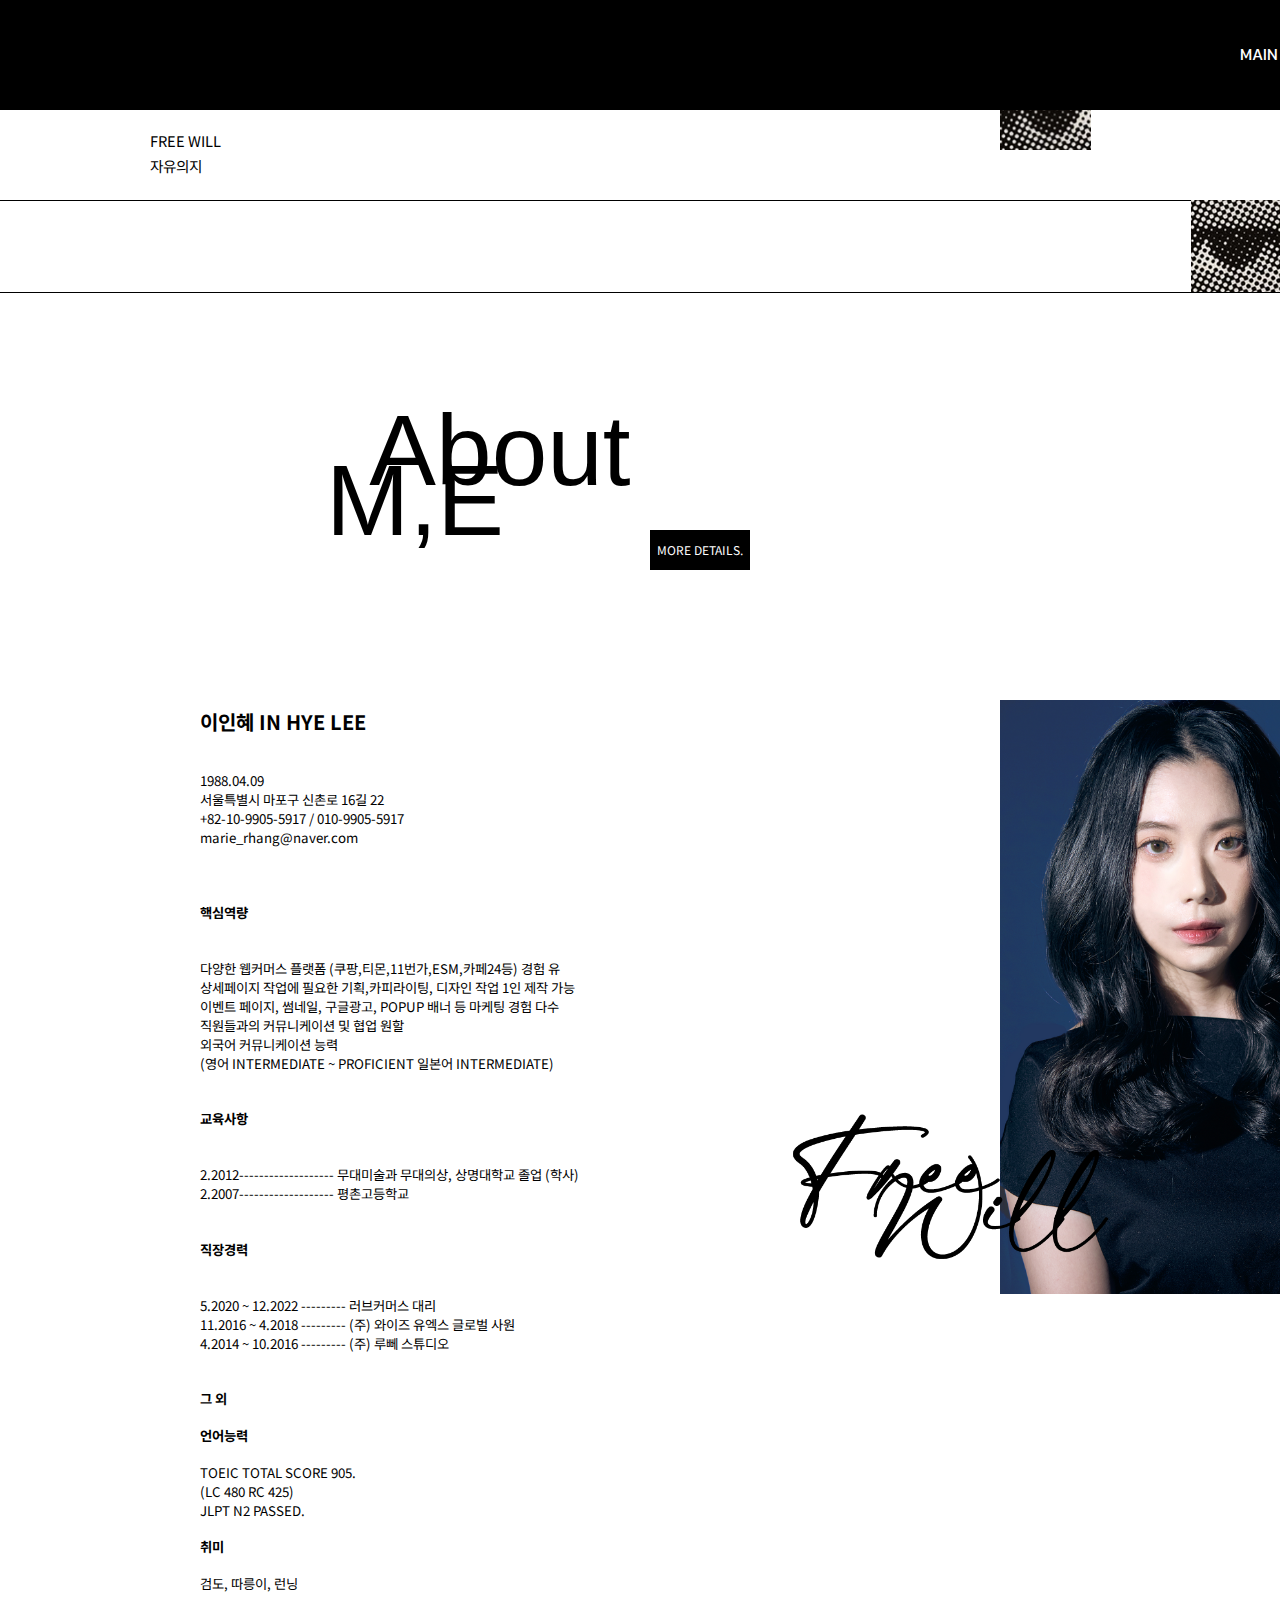
==== me.html @ fb74b756 "vb" ====
<!DOCTYPE html>
<html lang="en">
<head>
    <meta charset="UTF-8">
    <meta name="viewport" content="width=device-width, initial-scale=1.0">
    <title>ㅈㅇㅇㅈ</title>

    
    <style>
        html,body {
         position: relative;
         height: 100%;
         margin: 0;
         padding: 0;
         box-sizing: border-box;
         font-size: 10pt;
         text-decoration: none;
         font-family: "Noto Sans KR", sans-serif;
     }
 
         ul li {
             list-style: none;
         }
         a {
             text-decoration: none;
         }
         
         
 
     
       </style>
 
       
 
     <!-------noto 폰트 --------->
     <link href="https://fonts.cdnfonts.com/css/verdana" rel="stylesheet">
                
     
     <link rel="preconnect" href="https://fonts.googleapis.com">
     <link rel="preconnect" href="https://fonts.gstatic.com" crossorigin>
     <link href="https://fonts.googleapis.com/css2?family=Noto+Sans+KR:wght@100..900&display=swap" rel="stylesheet">
 
 
     <link rel="preconnect" href="https://fonts.googleapis.com">
     <link rel="preconnect" href="https://fonts.gstatic.com" crossorigin>
     <link href="https://fonts.googleapis.com/css2?family=Kanit:ital,wght@0,100;0,200;0,300;0,400;0,500;0,600;0,700;0,800;0,900;1,100;1,200;1,300;1,400;1,500;1,600;1,700;1,800;1,900&family=Noto+Sans+KR:wght@100..900&display=swap" rel="stylesheet">
 
     <!------- 제이쿼리 --------->
     
     <script src="https://code.jquery.com/jquery-3.7.1.slim.min.js" integrity="sha256-kmHvs0B+OpCW5GVHUNjv9rOmY0IvSIRcf7zGUDTDQM8=" crossorigin="anonymous"></script>
     <script src="https://code.jquery.com/jquery-3.7.1.slim.js" integrity="sha256-UgvvN8vBkgO0luPSUl2s8TIlOSYRoGFAX4jlCIm9Adc=" crossorigin="anonymous"></script>
     <script src="https://code.jquery.com/jquery-3.7.1.min.js" integrity="sha256-/JqT3SQfawRcv/BIHPThkBvs0OEvtFFmqPF/lYI/Cxo=" crossorigin="anonymous"></script>
     <script src="https://code.jquery.com/jquery-3.7.1.js" integrity="sha256-eKhayi8LEQwp4NKxN+CfCh+3qOVUtJn3QNZ0TciWLP4=" crossorigin="anonymous"></script>
     
     
 
     <link rel="stylesheet" href="https://cdn.jsdelivr.net/npm/swiper@11/swiper-bundle.min.css" />
     <link rel="stylesheet" href="./index.css"></style>
     <link rel="stylesheet" href="./me.css"></style>
</head>
<body>
    <!--------------상단메뉴---------------->
  <div class="top_header_wrap"> <a name="top"></a>
    <ul class="top_header_inner">
        <a href="./index.html"> <li>MAIN</li> </a>
        <a href="./me.html"><li class="me_hover"> M, E
          <li> <div class="me_line">&nbsp;</div> </li>
        </li>
        </a>
        <a href="./works.html">
          <li> WORKS </li>
        </a>
        <a href="contact.html">
          <li> CONTACT </li>
        </a>
    </ul>
  </div>
  <!--------------상단이미지---------------->
  <div class="main">
    <div class="main_box">
        <img id="main_box_01" src="./img/92x92_1.jpg">  
        <img id="main_box_02" src="./img/92x92_2.jpg">
    </div>
    <div class="main_box2">
      <img src="./img/92x92_3.jpg">  
    </div>
    <div class="main_txt">
        <p> FREE WILL </p>
        <p> 자유의지 </p>
    </div>
  </div>
  <div class="main main_02">
    <div class="main_txt main_txt_02">
        <p class="title_txt"> PROFILE + RESUME </p>
    </div>
  </div>
  <!----------------메인프로필----------------->
  <div class="profile_wrap">
      <div class="profile_left">
        <div class="profile_title">
          <h2> About </h2>
          <h2> M,E </h2>
        </div>
        <div class="more_detail">
          MORE DETAILS.
        </div>
        <div class="profile_txt">
          <div>
            <h2>이인혜 IN HYE LEE</h2><br>
            1988.04.09 <br>
            서울특별시 마포구 신촌로 16길 22<br>
            +82-10-9905-5917 / 010-9905-5917 <br>
            marie_rhang@naver.com <br>
            <br><br>
            <h4> 핵심역량 </h4><br>
            다양한 웹커머스 플랫폼 (쿠팡,티몬,11번가,ESM,카페24등) 경험 유<br>
            상세페이지 작업에 필요한 기획,카피라이팅, 디자인 작업 1인 제작 가능<br>
            이벤트 페이지, 썸네일, 구글광고, POPUP 배너 등 마케팅 경험 다수 <br>
            직원들과의 커뮤니케이션 및 협업 원할<br>
            외국어 커뮤니케이션 능력 <br>
            (영어 INTERMEDIATE ~ PROFICIENT 일본어 INTERMEDIATE) <br><br>
            <h4> 교육사항 </h4><br>
            2.2012------------------- 무대미술과 무대의상, 상명대학교 졸업 (학사) <br>
            2.2007------------------- 평촌고등학교<br><br>
            <h4> 직장경력 </h4><br>
            5.2020 ~ 12.2022 --------- 러브커머스 대리 <br>
            11.2016 ~ 4.2018 --------- (주) 와이즈 유엑스 글로벌 사원 <br>
            4.2014 ~ 10.2016 --------- (주) 루뻬 스튜디오 <br><br>

            <h4> 그 외 </h4>
            <h4> 언어능력</h4> TOEIC TOTAL SCORE 905.<br>
            (LC 480 RC 425)<br>
            JLPT N2 PASSED.
            <h4> 취미 </h4> 검도, 따릉이, 런닝 <br>
          </div>
        </div>
      </div>
      <div class="profile_right">
        <div class="profile_pic">
          <img id='profile_logo' src="./img/freewill.png">
          <img src="./img/031330230.jpg" width="400px">
        </div>
      </div>

  </div>
  
 <script>
  
  $(document).ready(function(){
    $("#main_box_01").animate({
      top:"50px"
    },1000,"swing");
  });
$(document).ready(function(){
  $(".title_txt").animate({
    left:"1200px"
  },2000,"swing");
});


  $(".more_detail").click(function(){
    window.open("./img/resume.jpg","_blank","width=800","height=2784");
  });



 </script>
</body>
</html>
---- index.css ----
:root {
    --swiper-theme-color : purple;
    --swiper-pagination-color : rgb(28, 26, 26);
    --swiper-pagination-bullet-width : 12px;
    --swiper-pagination-bullet-height : 12px;
    --swiper-pagination-bullet-inactive-color : #ebdfdf;
    --swiper-pagination-bullet-border : 2px solid #332d2d;
    --swiper-pagination-bullet-vertical-gap: 10px;
}
    /*---------------------------상단메뉴------------------------*/
    
    .top_header_wrap {
        position: absolute;
        display: flex fixed;
        width: 100%;
        height: 110px;
        text-decoration: none;
        background: black;
        color: white;
        z-index: 999;
    }
        .top_header_inner {
            display: flex;
            flex-flow: row nowrap;
            width: 500px;
            height: 75px;
            top:0px;
            margin-left: 1200px;
            color: white;
            font-family: "Kanit", sans-serif;
            font-size: 1.2rem;
            align-items: center;
            justify-content: space-between;
            cursor: pointer;
            /* background: yellow; */
        }
            .top_header_inner > a > li{
                text-decoration: none;
                color: white;
            }
            .top_header_inner > a:hover {
                border-bottom: 1px solid white;
                transition: all 1s;
            }
            .top_header_inner > li:nth-child(2) {
                margin-right: 50px;
            
            }

                .me_line {
                    position: relative;
                    display: flex;
                    top:0px;
                    right: 70px;
                    width: 0px;
                    height: 1px;
                    background: #fff;
                    animation-name: line;
                    animation-duration: 1.5s;
                    animation-timing-function:ease-in-out;
                    animation-direction: normal;

                } 

                    @keyframes line {
                        0% {
                            transform: translateX(0px);
                        }
                        100% {
                            transform: translateX(130px);
                        }
                    }
                    .me_hover:hover > .me_line{
                        animation: line 1s infinite normal;
                    }

                    

    /*---------------------------스와이퍼------------------------*/

    swiper-container {
        width: 100%;
        height: 100%;
    }

    swiper-slide {
        text-align: center;
        font-size: 18px;
        background: #fff;
        display: flex;
        justify-content: center;
        align-items: center;
    }

    swiper-slide img {
        display: block;
        width: 100%;
        height: 100%;
        object-fit: cover;
    }
    .swpier-wrapper {
        transition-timing-function: linear;
    }
    
    /* .swiper-pagination-bullet {
        opacity: 1;
        border: white solid 1px;
        background-color: transparent;
    } */
    
    /*---------------------------slide 01------------------------*/

    .slide_tile {
        position: absolute;
        width: 107px;
        /* transition: 250 1s; */
        height: 107px;
        border-radius: 100%;
        color:black;
        font-size: 12pt;
        font-style: italic;
        font-family: "Kanit", sans-serif;
        line-height: 107px;
        background: #e5002b;
        top:217px;
        left:1189px;
    }
        .slide_tile:hover {
            transform: translateX(109px);
            transition: all 2s;
            color: rgba(255, 255, 255, 0);
        }

        .slide_tile_02 {
            position: absolute;
            width: 90px;
            height: 90px;
            color: white;
            line-height: 90px;
            font-size: 9pt;
            text-align: center;
            font-style: italic;
            border-radius: 100%;
            background: black;
            top:550px;
            left:874px;
            
        }
            .slide_tile_02:hover {
                transform: translateY(109px) scale(1.2);
                transition: all 2.5s;
            }


    /*---------------------------slide 02------------------------*/

          .slide_02_txt {
            position: absolute;
            width: 120px;
            height: 30px;
            color: white;
            cursor: pointer;
            background: black;
            transition: all 1.5s;
          }
          .slide_02_txt2 {
            position: absolute;
            width: 120px;
            height: 30px;
            color: #e5002b;
            cursor: pointer;
            text-decoration: none;
            background: black;
            visibility: hidden;
          }

          .slide_02_txt2 > a {
            text-decoration: none;
            color:#e5002b;
            
          }
            .a_hover {
                position: absolute;
                width: 300px;
                height: 100px;
                top:49%;
                left:47%;
                z-index: 99;
                
            }
            .a_hover:hover .slide_02_txt2 {
                text-decoration: none;
                color:#e5002b;
                visibility: visible;
                transition: all 1.5s;

            }
        .slide_02_pointer {
            position: absolute;
            width: 30px;
            height: 30px;
            margin-left:110px;
            margin-top: 40px;
            z-index: 100;
        }
    /*---------------------------slide 03------------------------*/

    .slide_03 {
        position: relative;
        width: 100%;
        height: 1500px;
        margin: 0 auto;
        left: -50px;
        justify-content: center;

    }

    .slide_03bg {
        position: absolute;
        width: 1600px;
        height: 700px;
        /* background: rgb(19, 19, 19); */
        top:200px;
        left: 200px;
        margin: 0 auto;
        overflow: hidden;
    }
        .tile2 {
            position: absolute;
            top:150px;
            left:1600px;
            z-index: 99;
            filter: blur(7px);
        }
    /* .slide_03bg::after {
        content: "";
        width: 1600px;
        height: 700px;
        position: absolute;
        top: 0px;
        left: 0px;
        filter: invert();
        background-image: url(./img/1600x700.jpg);
        opacity: 20%;
    } */
        .img_wrap {
            position: absolute;
            z-index: 999;
        }
        .works_wrap {
            position: relative;
            display: flex;
            flex-flow: row wrap;
            width: 1500px;
            height: 630px;
            top:50px;
            align-items: center;
            justify-content: center;
            /* background: pink; */
            margin: 0 auto;
        }
            .works_wrap > h2 {
                position: relative;
                display: flex;
                width: 1500px;
                height: 40px;
                text-align: center;
                font-size: 22pt;
                color: #000000;
                line-height: 40px;
                justify-content: center;
                font-family: "Kanit", sans-serif;
                z-index: 99;
                /* background: white; */
            }
                .img_wrap {
                    position: relative;
                    display: flex;
                    flex-flow: row nowrap;
                    width: 1500px;
                    height: 500px;
                }
                .works {
                    display: flex;
                    flex-flow: row wrap;
                    width:350px;
                    height: 500px;
                    margin-top:20px;
                    margin: 20px;
                    cursor: pointer;
                    border: 1px solid rgb(255, 255, 255);
                }
                    .works:hover {
                        /* transform: scale(0.8); */
                        /* transition: all 1s linear; */
                    }
                .dim{
                    opacity: 0;
                    position: absolute;
                    background-color: rgba(244, 179, 179, 0.5);
                    width: 350px;
                    height: 500px;
                    filter: blur(0px);
                }
                    .dim:hover {
                        opacity: 1;
                        transition: all 1s linear;
                    }
                .works_img {
                    display: flex;
                    width: 350px;
                    height: 350px;
                    padding: 10px;
                    /* background: pink; */
                }
                
                .works_txtbox{
                    display: flex;
                    flex-flow: row wrap;
                    width: 350px;
                    height: 100px;
                    color:white;
                    background: black;
                    align-items: center;
                    justify-content: center;
                    text-align: center;
                    font-family: "Kanit", sans-serif;
                }
            
                        .works_title {
                            display: flex;
                            width: 350px;
                            height: 30px;
                            margin-top: 15px;
                            font-size: 17pt;
                            text-align: center;
                            align-items: center;
                            justify-content: center;
                            /* background: yellow; */
                        }
                        .works_dit {
                            display: flex;
                            width: 350px;
                            height: 60px;
                            font-size: 10pt;
                            align-items: top;
                            justify-content: center;
                            
                        }
/*---------------------------slide 04------------------------*/

        .slide_04 {
            position: relative;
            display: flex;
            flex-flow: row nowrap;
            width: 100%;
            height: 1500px;
            background: black;
        }
            .left {
                position: relative;
                display: flex;
                top: 0px;
                left:0px;
                width: 45%;
                height: 780px;
                margin-top: 110px;
                /* background: wheat; */
                align-items: center;
                
            }
           
                .left_wrap {
                    position: relative;
                    display: grid;
                    grid-template-areas: 
                    "1fr 1fr"
                    "1fr 1fr"
                    ;
                    width: 720px;
                    height: 720px;
                    /* background: white; */
                    justify-content: center;
                    margin: 0 auto;
                }
                    #left_logo {
                        position: absolute;
                        z-index: 99;
                        width: 600px;
                        top:200px;
                        left: 40px;
                        height: auto;
                        filter: invert(1);
                        
                    }

                    #left_img {
                        position: relative;
                        display: grid;
                        grid-area: 1fr;
                        width: 350px;
                        height: 350px;
                        padding:5px;
                        margin: 0 auto;
                        
                    }
                        .left_wrap > img:nth-child(3){
                            background: black;
                            
                        }
            .right {
                position: relative;
                display: flex;
                flex-flow: row wrap;
                width: 55%;
                height: 780px;
                color:#fff;
                align-items: center;
                margin: 0 auto;
                /* background: whitesmoke; */
            }
                .right_title {
                    position: relative;
                    display: flex;
                    flex-flow: row wrap;
                    top:50px;
                    left:90px;
                    width: 1000px;
                    height: 100px;
                    margin: 0 auto;
                    align-items: center;
                    justify-content: center;
                    
                }
                    .right_title > h1 {
                        position: relative;
                        display: flex;
                        width: 1000px;
                        height: 100px;
                        line-height: 70px;
                        margin: 0;
                        padding: 0;
                        font-size: 50pt;
                        text-align: left;
                        /* background: palegreen; */
                    }
                        .txt_blur {
                            position: relative;
                            display: flex;
                            top:-65px;
                            left:20px;
                            filter: blur(3px);
                        }
                            .right_title > h1:nth-child(2) > .txt_blur {
                                top:5px;
                                left:-490px;
                            }
                    .right > p {
                        position: relative;
                        width: 1000px;
                        height: 100px;
                        line-height: 70px;
                        top:100px;
                        left:130px;
                        margin: 0;
                        padding: 0;
                        font-size: 18pt;
                        text-align: left;
                    }
                    .right_txt {
                        position: relative;
                        display: flex;
                        top:0px;
                        left:130px;
                        width: 700px;
                        height: 300px;
                        text-align: left;
                        font-size: 11pt;
                        /* background: yellow; */
                    }
                        
/*---------------------------컨텍트------------------------*/
.contact_slide {
    position: relative;
    display: flex;
    width: 100%;
    height: auto;
    flex-flow: row wrap;
    /* background: pink; */
}
    .contact_bg {
        display: flex;
        width: 100%;
        height: 900px;
        background: rgb(255, 255, 255);
    }
        #contact_img {
            position: relative;
            display: flex;
            width: 500px;
            height: 500px;
            top: 160px;
            margin: 0 auto;
        }
    .contact {
        position: relative;
        display: flex;
        flex-flow: row wrap;
        width: 100%;
        height: 200px;
        bottom: 140px;
        color: white;
        align-items: center;
        justify-content: center;
        margin: 0 auto;
        background: black;

    }
        .contact > h2 {
            display: flex;
            width: 100%;
            height: 40px;
            text-align: center;
            justify-content: center;
            margin-top: -10px;
            /* background: yellow; */
        }
        .contact_txt {
            display: flex;
            flex-flow: row wrap;
            width: 100%;
            height: 30px;
            align-items: center;
            font-size: 10pt;
            text-align: center;
            margin-top: -120px;
            justify-content: center;
           /
        }
            

            .top {
                width: 80px;
                height: 30px;
                font-size: 10pt;
                border-radius: 50%;
                border: 1px solid white;
                margin: 0 auto;
                color:  white;
                margin-top: -100px;
                cursor: pointer;          
            }
                .top:hover {
                    transition: all 1s;
                    background: #e4002b;
                }
                .top > a {
                    width: 80px;
                    height: 30px;
                    line-height: 30px;
                    color:  white;
                    margin-top: 20px;
                }
---- me.css ----
.main {
    position:absolute;
    display: flex;
    width: 100%;
    height: 200px;
    border-bottom: 1px solid black;
    /* background:url(./img/tile.png) repeat 0 0 / 59px; */
    /* z-index: 99; */
}
.main_02 {
    height: 292px;
}
    .main_txt {
        position: absolute;
        display: flex;
        flex-flow: row wrap;
        width: 200px;
        height: 50px;
        top:130px;
        left:150px;
        /* background: yellow; */
        align-items: center;
        font-size: 11pt;
        color:black;
    }
        .main_txt > p {
            display: flex;
            width: 200px;
            height: 25px;
            padding:0px;
            margin: 0px;
            justify-content:left;
            /* background: pink; */
            
            
        }
    .main_box {
        position: relative;
        display: flex;
        flex-flow: row nowrap;
        top:59px;
        left:1000px;
        width: 91px;
        height: 91px;
        /* background: rgb(136, 60, 60); */
       
    }
    .main_box2 {
        position: relative;
        top:200px;
        left:1100px;
        width: 91px;
        height: 91px;
       
    }
        #main_box_01 {
            position: relative;
            display: flex block;
            width: 91px;
            height: 91px;
           
        }

        #main_box_02 {
            position:absolute;
            display: flex none;
            width: 91px;
            height: 91px;
            opacity: 0;
            
        }
            #main_box_01:hover #main_box_02{
                opacity: 1;
                display: flex block;
            }
                .main_txt_02 > p {
                    position: relative;
                    top:95px;
                    font-weight: bold;
                    left:1400px;
                    
                }


/*---------------------- 프로필 ------------------------*/

    .profile_wrap {
        position: relative;
        display: flex;
        flex-flow: row wrap;
        width: 1600px;
        height: 1250px;
        top:400px;
        /* background: yellow; */
        margin: 0 auto;
    }
        .profile_left {
            position: relative;
            width: 700px;
            height: 1100px;
            left:150px;
            /* background: palegoldenrod; */
        }
            .profile_title {
                position: relative;
                display: flex;
                flex-flow: row wrap;
                width: 500px;
                height: 200px;
                /* background: pink; */
                font-size: 50pt;
                margin: 0 auto;
            }
                .profile_title > h2 {
                    position: relative;
                    display: flex;
                    width: 500px;
                    height: 100px;
                    font-family: 'Verdana', sans-serif;
                    font-weight: 100;
                    justify-content: center;
                    align-items: center;
                    margin: 0;
                    padding: 0;
                }
                    .profile_title > h2:nth-child(2){
                        position: absolute;
                        top:50px;
                        left:-85px;
                    }
                .more_detail{
                   position: relative;
                   display: flex;
                    width: 100px;
                    height: 40px;
                    top:-70px;
                    left:500px;
                    font-size: 9pt;
                    background: black;
                    line-height: 40px;
                    color:#fff;
                    justify-content: center;
                    text-align: center;
                }
                    /* .more_detail > button {
                        width: 100px;
                        height: 40px;
                        background: none;
                        text-align: center;
                        color: white;
                    } */
        .profile_txt {
            position: relative;
            width: 650px;
            height: 900px;
            top:50px;
            padding-left: 50px;
            
        }
            .profile_right {
                position: relative;
                display: flex;
                top:300px;
                left:300px;
                width: 450px;
                height: 650px;
            }
                #profile_logo {
                    position: absolute;
                    width: 400px;
                    top:400px;
                    left:-250px;
                }
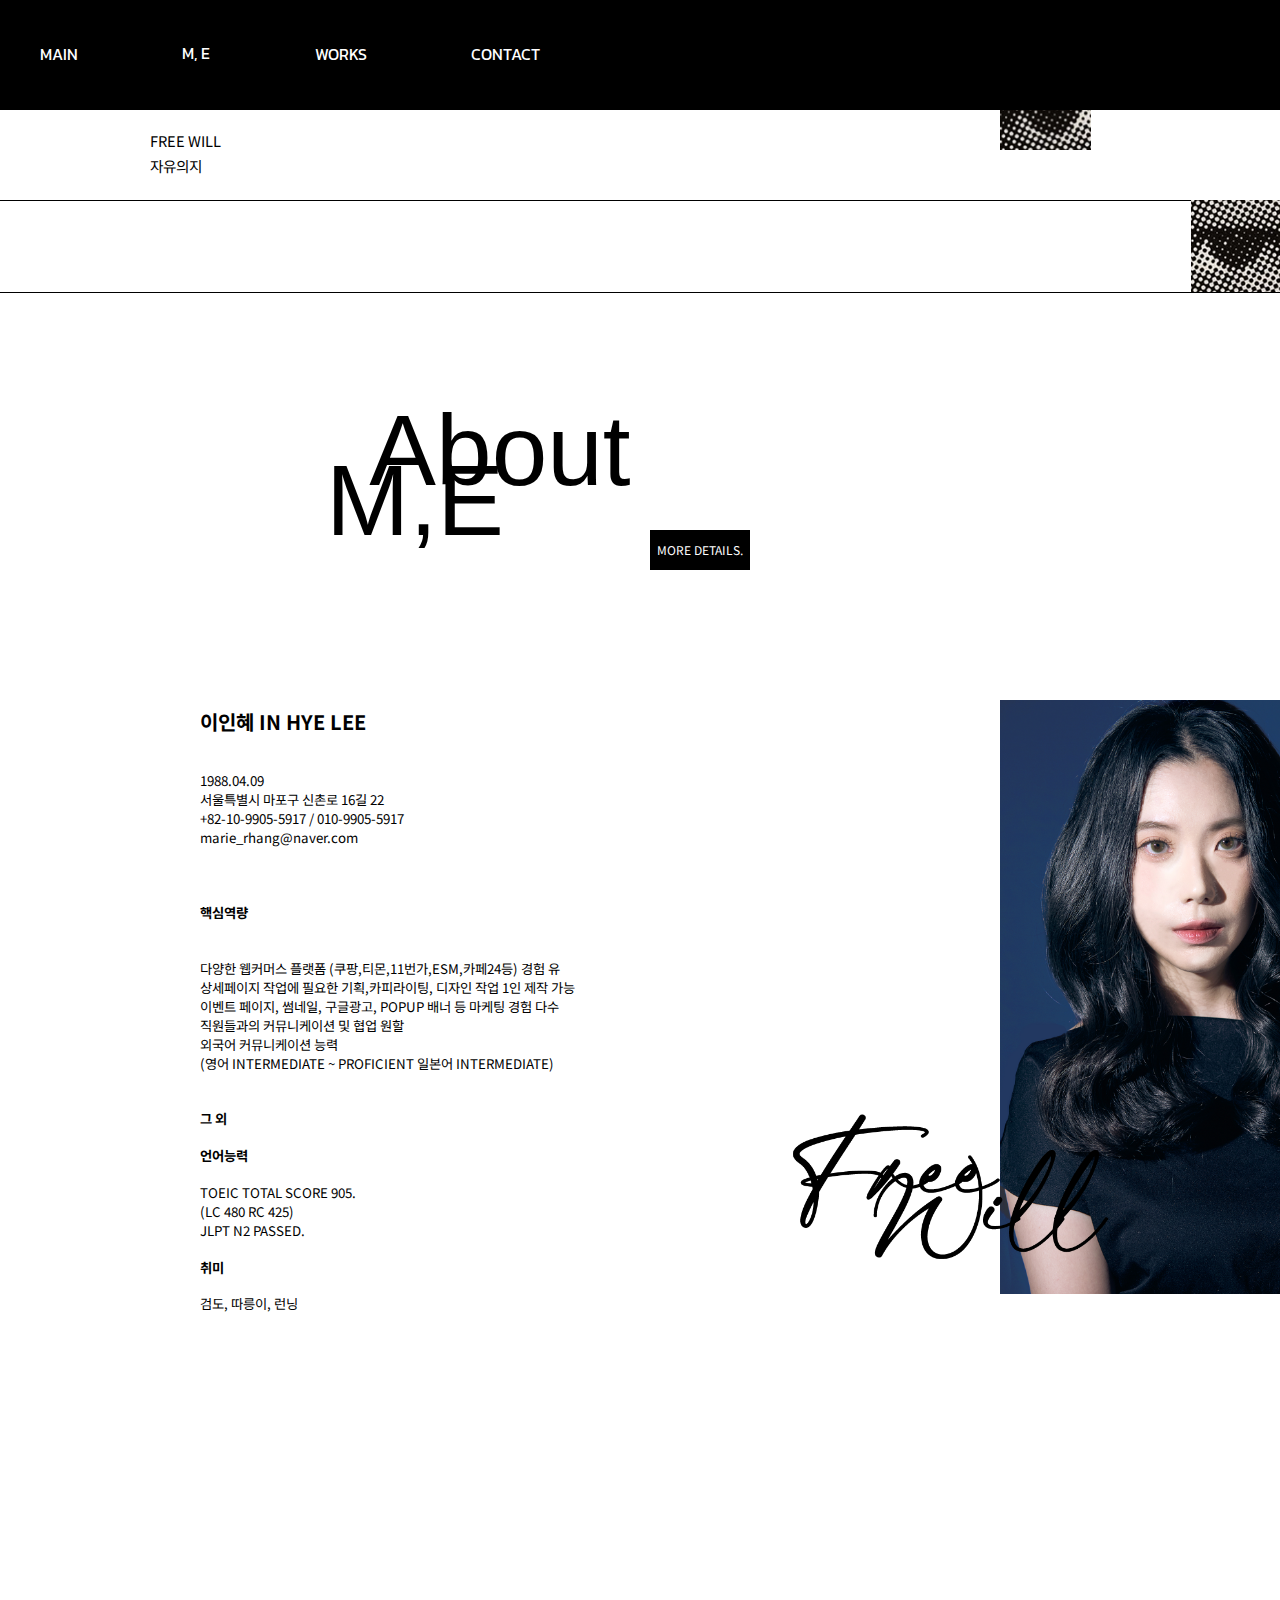
==== commit ae49e1ce: "Update me.html" ====
--- a/me.html
+++ b/me.html
@@ -119,13 +119,7 @@
             직원들과의 커뮤니케이션 및 협업 원할<br>
             외국어 커뮤니케이션 능력 <br>
             (영어 INTERMEDIATE ~ PROFICIENT 일본어 INTERMEDIATE) <br><br>
-            <h4> 교육사항 </h4><br>
-            2.2012------------------- 무대미술과 무대의상, 상명대학교 졸업 (학사) <br>
-            2.2007------------------- 평촌고등학교<br><br>
-            <h4> 직장경력 </h4><br>
-            5.2020 ~ 12.2022 --------- 러브커머스 대리 <br>
-            11.2016 ~ 4.2018 --------- (주) 와이즈 유엑스 글로벌 사원 <br>
-            4.2014 ~ 10.2016 --------- (주) 루뻬 스튜디오 <br><br>
+            
 
             <h4> 그 외 </h4>
             <h4> 언어능력</h4> TOEIC TOTAL SCORE 905.<br>
--- a/index.css
+++ b/index.css
@@ -19,20 +19,28 @@
         color: white;
         z-index: 999;
     }
+            .logo_wrap {
+                display: none;
+            }
+            .logo_m {
+                display: none;
+            }
+            .mobile_wrap {
+                display: none;
+            }
+
         .top_header_inner {
             display: flex;
             flex-flow: row nowrap;
             width: 500px;
             height: 75px;
-            top:0px;
-            margin-left: 1200px;
             color: white;
             font-family: "Kanit", sans-serif;
             font-size: 1.2rem;
             align-items: center;
             justify-content: space-between;
             cursor: pointer;
-            /* background: yellow; */
+            /* background: pink; */
         }
             .top_header_inner > a > li{
                 text-decoration: none;
@@ -125,11 +133,11 @@
         top:217px;
         left:1189px;
     }
-        .slide_tile:hover {
+        /* .slide_tile:hover {
             transform: translateX(109px);
             transition: all 2s;
             color: rgba(255, 255, 255, 0);
-        }
+        } */
 
         .slide_tile_02 {
             position: absolute;
@@ -146,12 +154,32 @@
             left:874px;
             
         }
-            .slide_tile_02:hover {
+            /* .slide_tile_02:hover {
                 transform: translateY(109px) scale(1.2);
                 transition: all 2.5s;
-            }
-
-
+            } */
+        .dragon_eye {
+            position: absolute;
+            top:130px;
+            left: 541px;
+            width: 108px;
+            height: 108px;
+        }
+
+        .screen {
+            position: absolute;
+            top:150px;
+            left:230px;
+            width: 180px;
+            height: 40px;
+            line-height: 20px;
+            text-align: center;
+            font-weight: bold;
+            border: 1px solid black;
+            font-size: 9pt;
+            /* box-shadow:#332d2d 10 10; */
+            background: #fff;
+        }
     /*---------------------------slide 02------------------------*/
 
           .slide_02_txt {
